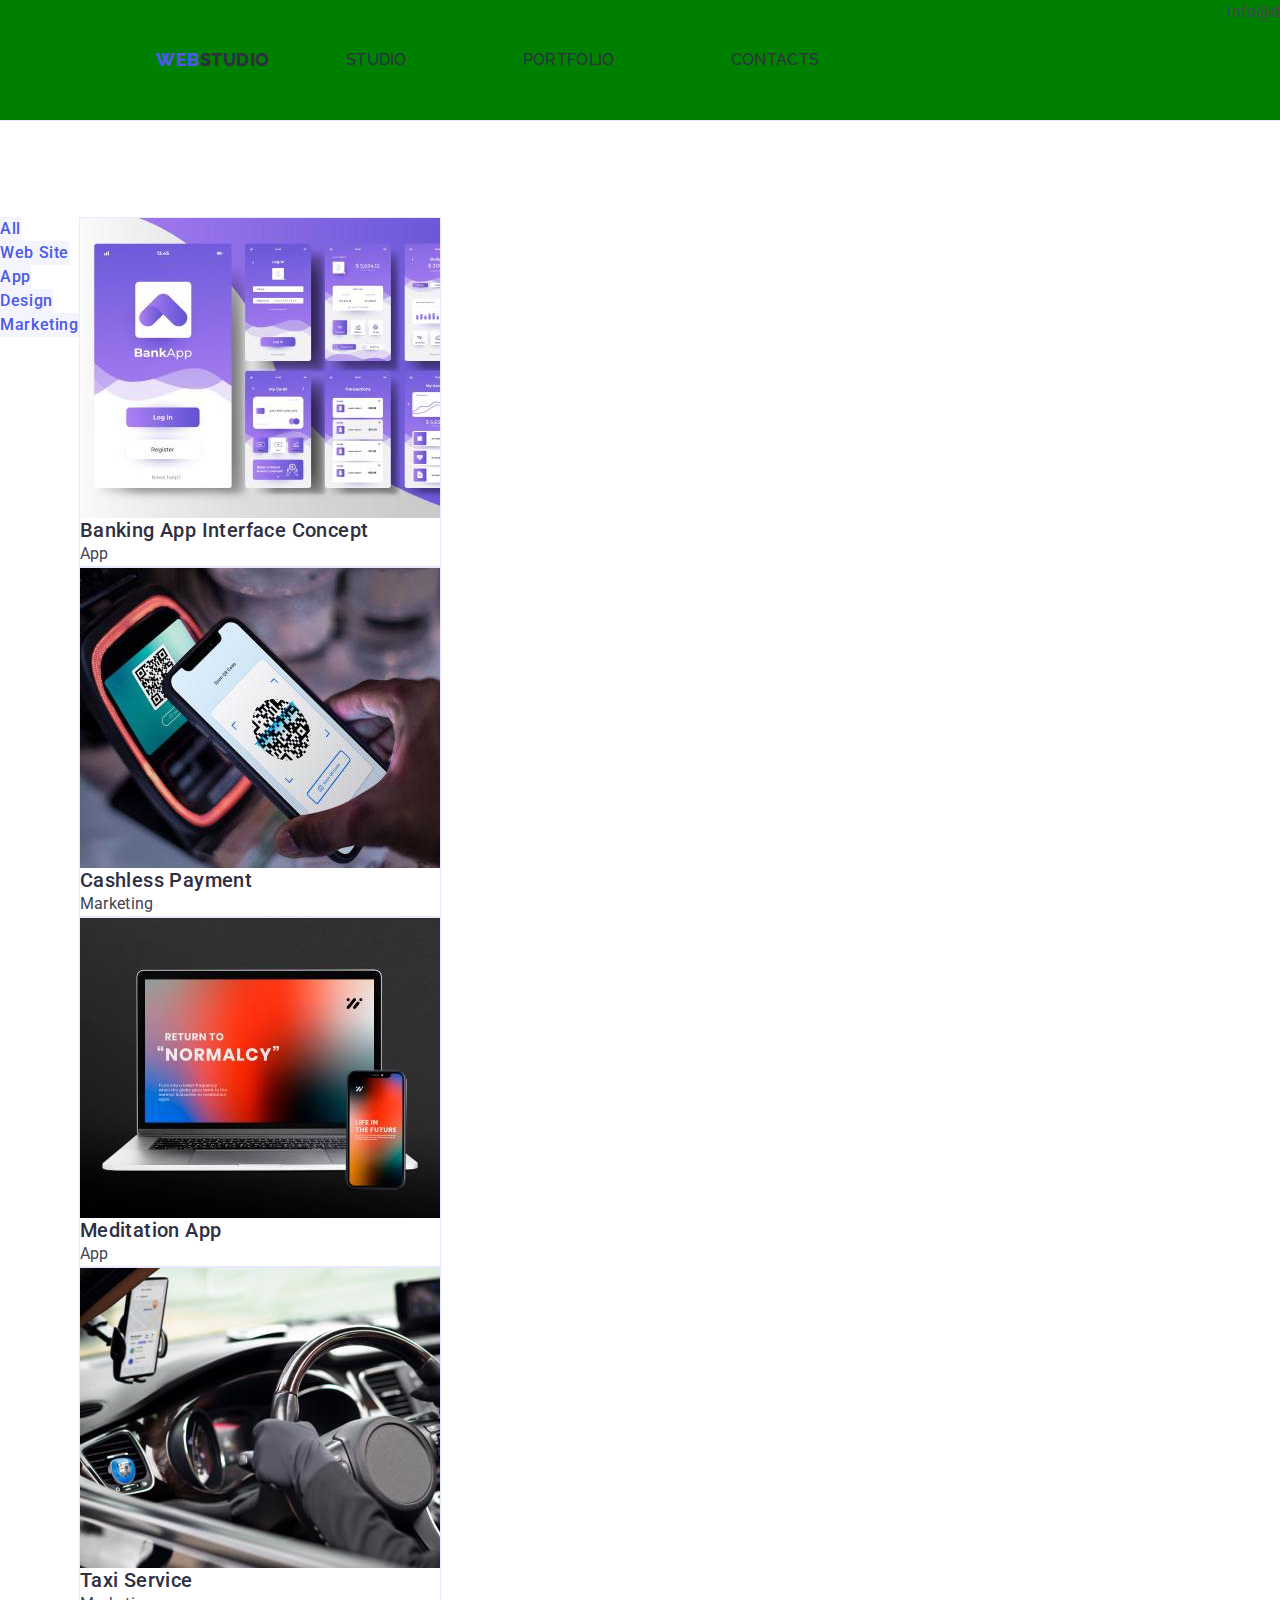
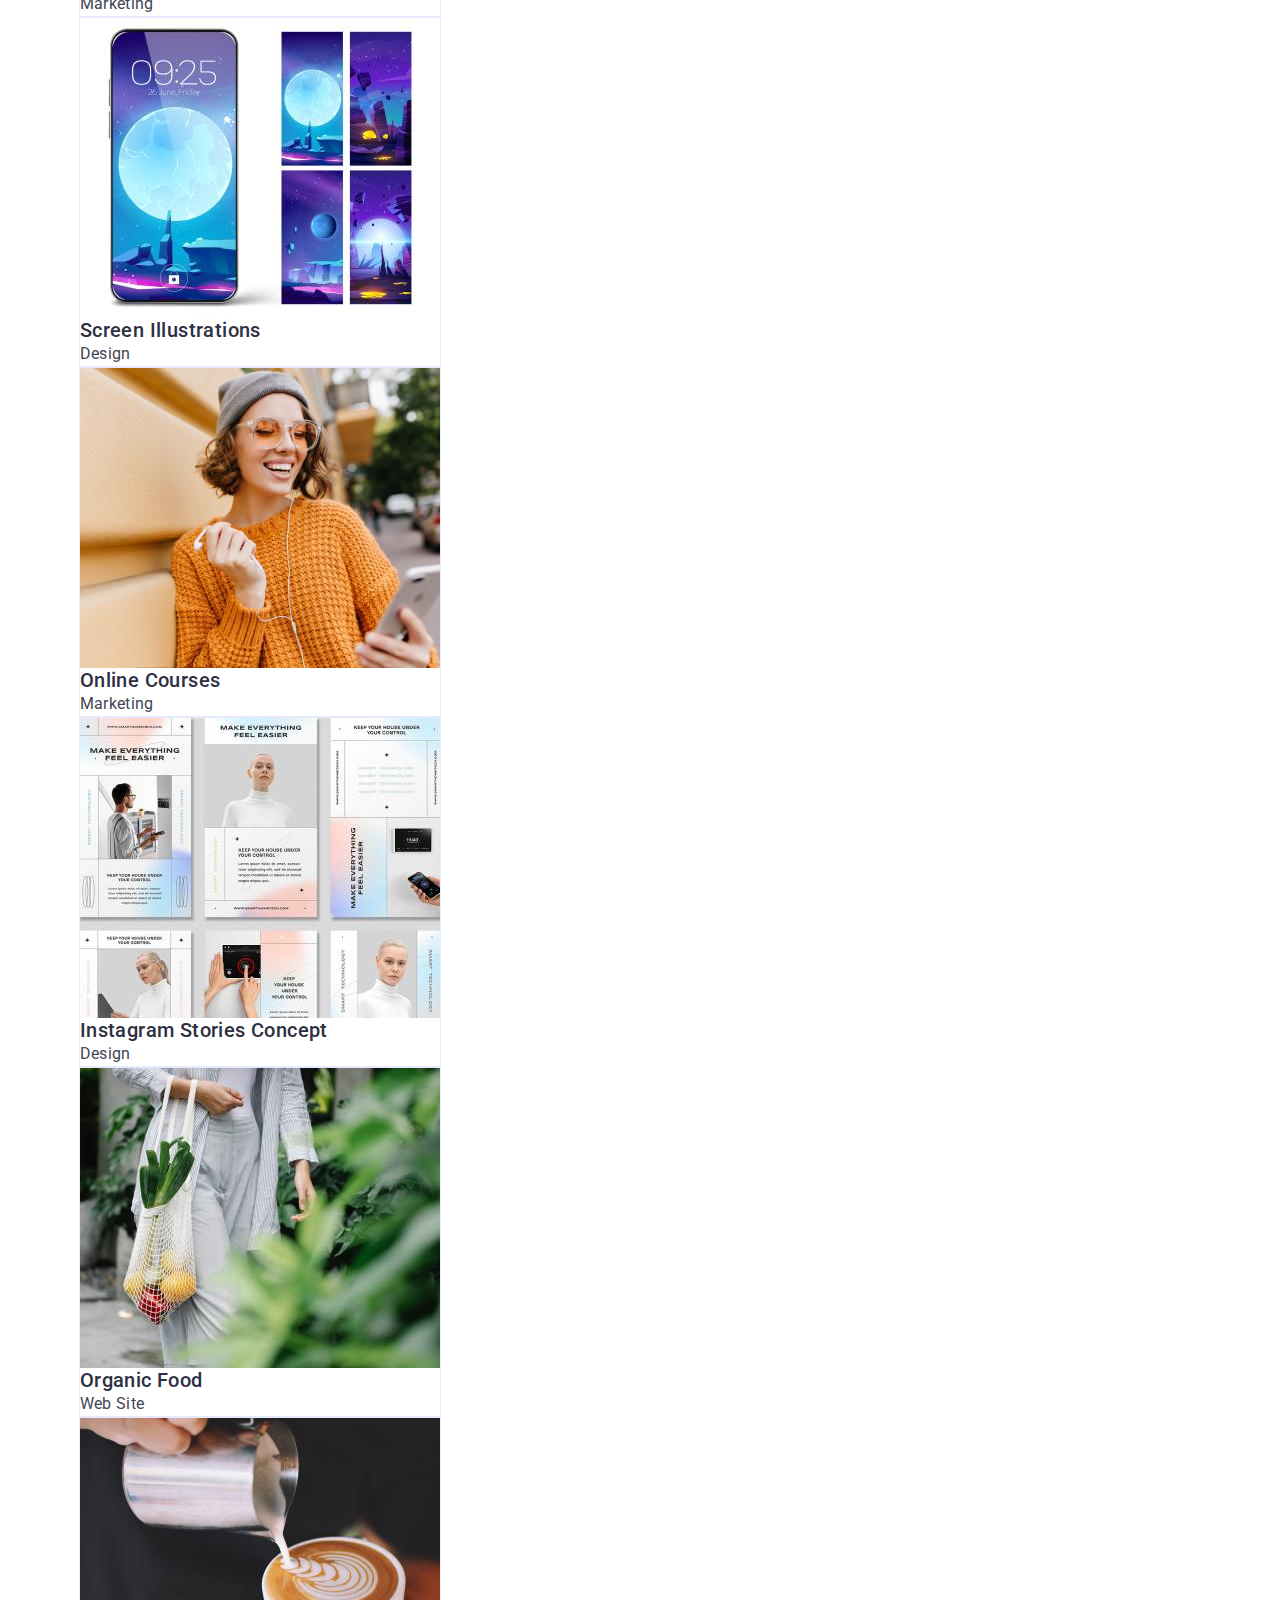
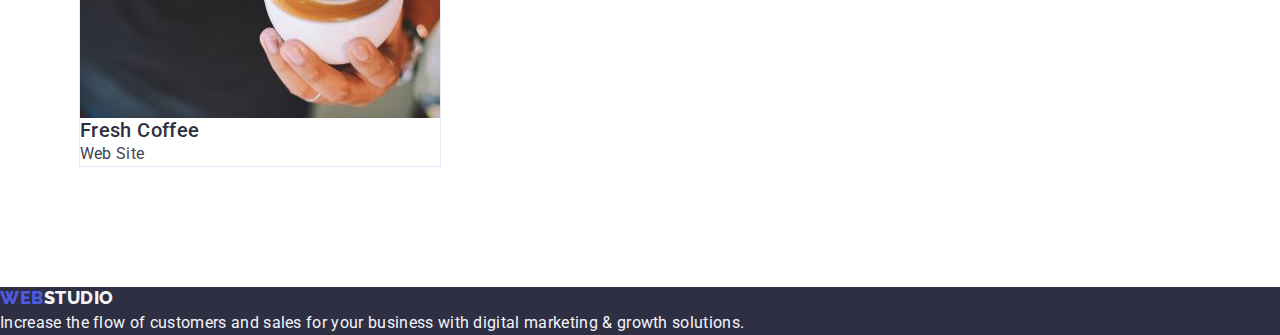
==== portfolio.html @ cff1f23f "revision-10" ====
<!DOCTYPE html>
<html lang="en">
  <head>
    <meta charset="UTF-8" />
    <meta name="viewport" content="width=device-width, initial-scale=1.0" />
    <title>Portfolio</title>
<link
    rel="stylesheet"
    href="https://cdnjs.cloudflare.com/ajax/libs/modern-normalize/1.0.0/modern-normalize.min.css"
  />
    <link rel="preconnect" href="https://fonts.googleapis.com" />
    <link rel="preconnect" href="https://fonts.gstatic.com" crossorigin />
    <link
      href="https://fonts.googleapis.com/css2?family=Raleway:wght@800&family=Roboto:wght@400;500;700;900&display=swap"
      rel="stylesheet"
    />
        <link rel="stylesheet" href="./css/styles.css"/>
  </head>
  <body>
    <header class="header">
      <div class="container">
        <nav class="nav">
          <a href="/index.html" class="link">Web<span class="logo-head">Studio</span></a>
          <ul class="list">
            <li class="list-item"><a href="./index.html" class="link">Studio</a></li>
            <li class="list-item"><a href="./portfolio.html" class="link">Portfolio</a></li>
            <li class="list-item"><a href="" class="link">Contacts</a></li>
          </ul>
        </nav>
        <address class="contacts">
          <ul class="list">
            <li class="list-item">
              <a href="mailto:info@devstudio.com" class="link">info@devstudio.com</a>
            </li>
            <li class="list-item">
              <a href="tel:+110001111111" class="link">+11 (000) 111-11-11</a>
            </li>
          </ul>
        </address>
      </div>
    </header>
    <main>
      <section class="portfolio">
        <div class="container">
          <h1 class="visually-hidden">Portfolio filter</h1>
          <div class="container"><ul class="list">
            <li><button type="button" class="filter-button">All</button></li>
            <li><button type="button" class="filter-button">Web Site</button></li>
            <li><button type="button" class="filter-button">App</button></li>
            <li><button type="button" class="filter-button">Design</button></li>
            <li><button type="button" class="filter-button">Marketing</button></li>
          </ul>
        </div>
        <div class="container">
          <ul class="list">
            <li class="pf-item">
              <div class="container">
                <a href="" class="link"><img src="./images/bank-app.jpg" alt="Banking App" width="360" />
                  <h2 class="item-title">Banking App Interface Concept</h2>
                  <p class="selection-p">App</p>
                </a>
              </div>
            </li>
            <li class="pf-item">
              <div class="container">
                <a href="" class="link">
                  <img src="./images/cashless.jpg" alt="Cashless Payment" width="360" />
                  <h2 class="item-title">Cashless Payment</h2>
                  <p class="selection-p">Marketing</p>
                </a>
              </div>
            </li>
            <li class="pf-item">
              <div class="container">
                <a href="" class="link">
                  <img src="./images/meditation.jpg" alt="Meditation App" width="360" />
                  <h2 class="item-title">Meditation App</h2>
                  <p class="selection-p">App</p>
                </a>
              </div>
            </li>
            <li class="pf-item">
              <div class="container">
                <a href="" class="link">
                  <img src="./images/taxi-service.jpg" alt="Taxi Service" width="360" />
                  <h2 class="item-title">Taxi Service</h2>
                  <p class="selection-p">Marketing</p>
                </a>
              </div>
            </li>
            <li class="pf-item">
              <div class="container">
                <a href="" class="link">
                  <img src="./images/wallpaper.jpg" alt="Screen Illustrations" width="360"/>
                  <h2 class="item-title">Screen Illustrations</h2>
                  <p class="selection-p">Design</p>
                </a>
              </div>
            </li>
            <li class="pf-item">
              <div class="container">
                <a href="" class="link">  
                  <img src="./images/online-course.jpg" alt="Online Courses" width="360"/>
                  <h2 class="item-title">Online Courses</h2>
                  <p class="selection-p">Marketing</p>
                </a>
              </div>
            </li>
            <li class="pf-item">
              <div class="container">
                <a href="" class="link">
                  <img src="./images/insta-stories.jpg" alt="Instagram Stories" width="360"/>
                  <h2 class="item-title">Instagram Stories Concept</h2>
                  <p class="selection-p">Design</p>
                </a>
              </div>
            </li>
            <li class="pf-item">
              <div class="container">
                <a href="" class="link">
                  <img src="./images/organic-food.jpg" alt="Organic Food" width="360" />
                  <h2 class="item-title">Organic Food</h2>
                  <p class="selection-p">Web Site</p>
                </a>
              </div>
            </li>
            <li class="pf-item">
              <div class="container">
                <a href="" class="link">
                  <img src="./images/coffee.jpg" alt="Coffee" width="360" />
                  <h2 class="item-title">Fresh Coffee</h2>
                  <p class="selection-p">Web Site</p>
                </a>
              </div>
            </li>
          </ul>
        </div>
      </section>
    </main>
    <footer class="footer">
        <a href="#" class="link">Web<span class="logo-footer">Studio</span></a>
        <p class="logo-p">Increase the flow of customers and sales for your business with digital marketing & growth solutions.</p>
    </footer>
  </body>
</html>
---- css/styles.css ----
:root {
  --iris: #4d5ae5;
  --cloud: #F4F4FD;
  --navy: #2E2F42;
  --cornflower: #E7E9FC;
  --slate: #434455;
  --ocean: #404BBF;
}

* {
margin: 0;
padding: 0;
}

.container {
  display: flex;
}

.section {
  padding: 120px ;
}

/* body/general format*/
body {
  font-family: "Roboto", sans-serif;
  color: var(--slate);
  font-size: 16px;
  font-weight: 400;
  line-height: 1.5;
  letter-spacing: 0.32px;
  background-color: #FFFFFF;
}

 .selection-p{
  font-family: "Roboto", sans-serif;
  color: var(--slate);
  font-size: 16px;
  font-weight: 400;
  line-height: 1.5;
  letter-spacing: 0.32px;
  background-color: #FFFFFF;
 }

 /* hidden */
.visually-hidden {
  position: absolute;
  width: 1px;
  height: 1px;
  margin: -1px;
  border: 0;
  padding: 0;
  
  white-space: nowrap;
  clip-path: inset(100%);
  clip: rect(0 0 0 0);
  overflow: hidden;
}

/* navy colored texts */
.logo-head,
.nav .list .link,
.list,
.section-title,
.item-title {
  color: var(--navy);
}

/* remove list style and padding */
.list {
  list-style: none;
  padding-left: 0;
}

/* link decoration */
.link {
  text-decoration: none;
}

/* ocean pseudo-class color */
.link:active,
.link:hover,
.link:focus, 
.nav .link:active,
.nav .link:hover,
.nav .link:focus, 
.contacts .link:active,
.contacts .link:hover,
.contacts .link:focus,
.footer .link:active,
.footer .link:hover,
.footer .link:focus {
  color: var(--ocean);
}

/* TEXT FORMATS*/
/* H2 */
.section-title {
  font-size: 36px;
  font-weight: 700;
  line-height: 1.11;
  letter-spacing: 0.72px;
  text-transform: capitalize;
  text-align: center;
}

/* h3 */
.item-title {
  font-size: 20px;
  font-weight: 500;
  line-height: 1.2;
  letter-spacing: 0.02em;
}

/* buttons */
.hero-button,
.filter-button {
  font-family: "Roboto", sans-serif;
  font-size: 16px;
  font-weight: 500;
  line-height: 1.5;
  letter-spacing: 0.04em;
  cursor: pointer;
  border: 0;
}

/* image */
img {
  display: block;
}

.nav .link,
.footer .link {
  color: var(--iris);
  font-family: "Raleway", sans-serif;
  font-size: 18px;
  font-weight: 800;
  line-height: 1.17;
  letter-spacing: 0.54px;
  text-transform: uppercase;
}
.header {
  display: flex;
  width: 1440px;
  flex-shrink: 0;
  background-color: green;
  align-items: center;
  border-bottom: 1px solid var(--cornflower);
}

.header .container {
  width: 1158px;
  margin: 0 auto;
  padding: 0 15px;
}

.nav .link {
  margin-right: 76px;
}

/* nav format */
.nav .list .link {
  font-size: 16px;
  font-weight: 500;
  line-height: 1.5;
  letter-spacing: 0.32px;
  padding: 24px 0;
}

.nav {
  display: flex;
  flex-direction: row;
  margin-right: 332px;
  align-items: center;
}

.container .nav .list,
.container .contacts .list {
  display: flex;
  align-items: flex-start;
  gap: 40px;
}

/* contacts format */
.contacts,
.contacts .link {
  font-style: normal;
  color: var(--slate);
}

/* Main format */
/* Hero/Section 1 Format*/
.hero-section {
  background-color: var(--navy);
}
.hero-title {
    font-size: 56px;
    font-weight: 700;
    line-height: 1.07; /* 107.143% */
    letter-spacing: 0.02em;
    text-align: center;
    color: #FFFFFF;
}
.hero-button{
  background-color: var(--iris);
  color: #FFFFFF;
}

.hero-button:hover,
.hero-button:active,
.filter-button:active,
.filter-button:hover,
.hero-button:focus,
.filter-button:focus  {
  background-color: var(--ocean);
  color: #FFFFFF
}

/* section4 */
.section-four{
  text-align: center;
  background-color: var(--cloud);
}
.team-list {
  background-color: #FFFFFF;
}

/* Footer */
.footer,
.logo-footer{
  color: var(--cloud);
}

.footer{
  background-color: var(--navy);
}


/* Portfolio */

.portfolio {
  padding: 96px 0 120px 0;
}

.filter-button{
  background-color: var(--cloud);
  color: var(--iris);
  text-align: center;
}

/* item format */
.pf-item,
.report,
.apps,
.articles {
  border: 1px solid var(--cornflower);
  background: #FFFFFF;
}
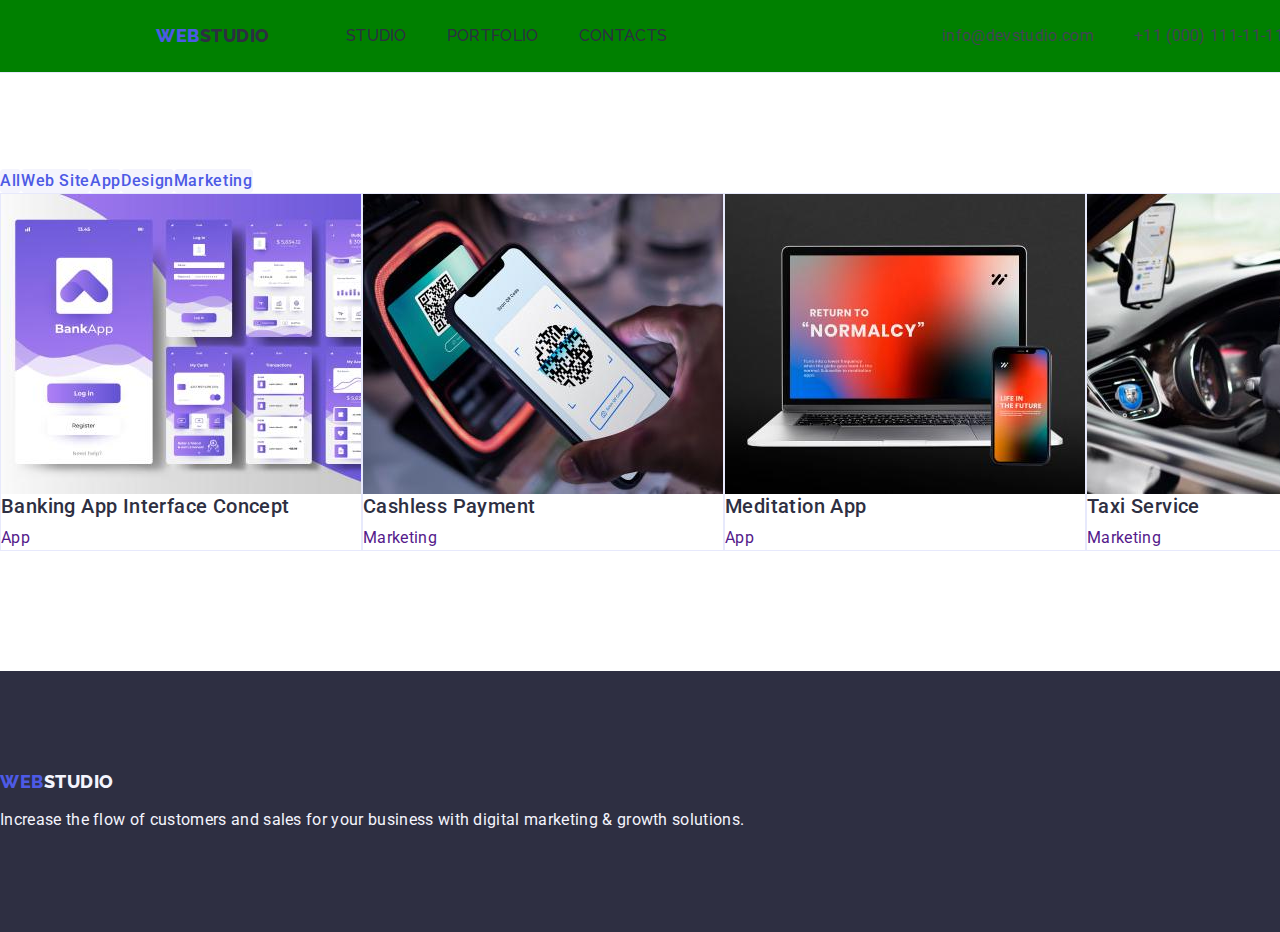
==== commit 06afb599: "revision-20" ====
--- a/portfolio.html
+++ b/portfolio.html
@@ -43,16 +43,14 @@
       <section class="portfolio">
         <div class="container">
           <h1 class="visually-hidden">Portfolio filter</h1>
-          <div class="container"><ul class="list">
+          <ul class="list filter">
             <li><button type="button" class="filter-button">All</button></li>
             <li><button type="button" class="filter-button">Web Site</button></li>
             <li><button type="button" class="filter-button">App</button></li>
             <li><button type="button" class="filter-button">Design</button></li>
             <li><button type="button" class="filter-button">Marketing</button></li>
           </ul>
-        </div>
-        <div class="container">
-          <ul class="list">
+          <ul class="list items">
             <li class="pf-item">
               <div class="container">
                 <a href="" class="link"><img src="./images/bank-app.jpg" alt="Banking App" width="360" />
--- a/css/styles.css
+++ b/css/styles.css
@@ -10,10 +10,6 @@
 * {
 margin: 0;
 padding: 0;
-}
-
-.container {
-  display: flex;
 }
 
 .section {
@@ -31,15 +27,6 @@
   background-color: #FFFFFF;
 }
 
- .selection-p{
-  font-family: "Roboto", sans-serif;
-  color: var(--slate);
-  font-size: 16px;
-  font-weight: 400;
-  line-height: 1.5;
-  letter-spacing: 0.32px;
-  background-color: #FFFFFF;
- }
 
  /* hidden */
 .visually-hidden {
@@ -49,7 +36,6 @@
   margin: -1px;
   border: 0;
   padding: 0;
-  
   white-space: nowrap;
   clip-path: inset(100%);
   clip: rect(0 0 0 0);
@@ -120,7 +106,8 @@
   line-height: 1.5;
   letter-spacing: 0.04em;
   cursor: pointer;
-  border: 0;
+  border-radius: 4px;
+  border: none;
 }
 
 /* image */
@@ -151,32 +138,35 @@
   width: 1158px;
   margin: 0 auto;
   padding: 0 15px;
+  display: flex;
+  align-items: center;
+  justify-content: space-between;
 }
 
 .nav .link {
+  display: flex;
   margin-right: 76px;
+  align-items: center;
 }
 
 /* nav format */
 .nav .list .link {
+  display: inline-flex;
   font-size: 16px;
   font-weight: 500;
   line-height: 1.5;
   letter-spacing: 0.32px;
   padding: 24px 0;
+  margin: 0;
 }
 
 .nav {
   display: flex;
-  flex-direction: row;
-  margin-right: 332px;
-  align-items: center;
 }
 
 .container .nav .list,
 .container .contacts .list {
   display: flex;
-  align-items: flex-start;
   gap: 40px;
 }
 
@@ -191,7 +181,9 @@
 /* Hero/Section 1 Format*/
 .hero-section {
   background-color: var(--navy);
-}
+  padding: 188px 0;
+}
+
 .hero-title {
     font-size: 56px;
     font-weight: 700;
@@ -199,10 +191,13 @@
     letter-spacing: 0.02em;
     text-align: center;
     color: #FFFFFF;
+    max-width: 496px;
 }
 .hero-button{
   background-color: var(--iris);
   color: #FFFFFF;
+  min-width: 169px;
+  height: 56px;
 }
 
 .hero-button:hover,
@@ -215,13 +210,59 @@
   color: #FFFFFF
 }
 
+
+/* section 2 */
+.section-two {
+  padding: 120px 0;
+}
+
+.section .container .list {
+  display: flex;
+  gap: 24px;
+}
+
+.section-two .list {
+flex-basis: calc((100% - 3 * 24px) / 3);
+}
+
+.section-two .item-title {
+  margin-bottom: 8px;
+}
+
+/* section 3 */
+ .section-title {
+  margin-bottom: 72px;
+}
+
+.section-three .list {
+  flex-basis: calc((100% - 48px) / 3);
+}
+
 /* section4 */
 .section-four{
   text-align: center;
   background-color: var(--cloud);
-}
+  padding: 120px 0;
+}
+
 .team-list {
   background-color: #FFFFFF;
+}
+
+.section-four {
+  flex-basis: calc((100 % - 3 * 24px) / 4);
+}
+
+.section-four .team-list {
+  border-radius: 0 0 4px 4px;
+}
+
+.section-four .container {
+  padding: 32px 0;
+}
+
+.item-title {
+  margin-bottom: 8px;
 }
 
 /* Footer */
@@ -232,13 +273,26 @@
 
 .footer{
   background-color: var(--navy);
-}
-
+  padding: 100px 0;
+}
+
+.footer .link {
+  display: inline-block;
+  margin-bottom: 16px;
+}
 
 /* Portfolio */
 
 .portfolio {
   padding: 96px 0 120px 0;
+}
+
+.portfolio .container{
+  display: block;
+}
+.filter,
+.items {
+  display: flex;
 }
 
 .filter-button{
@@ -249,9 +303,7 @@
 
 /* item format */
 .pf-item,
-.report,
-.apps,
-.articles {
+.wwd {
   border: 1px solid var(--cornflower);
   background: #FFFFFF;
 }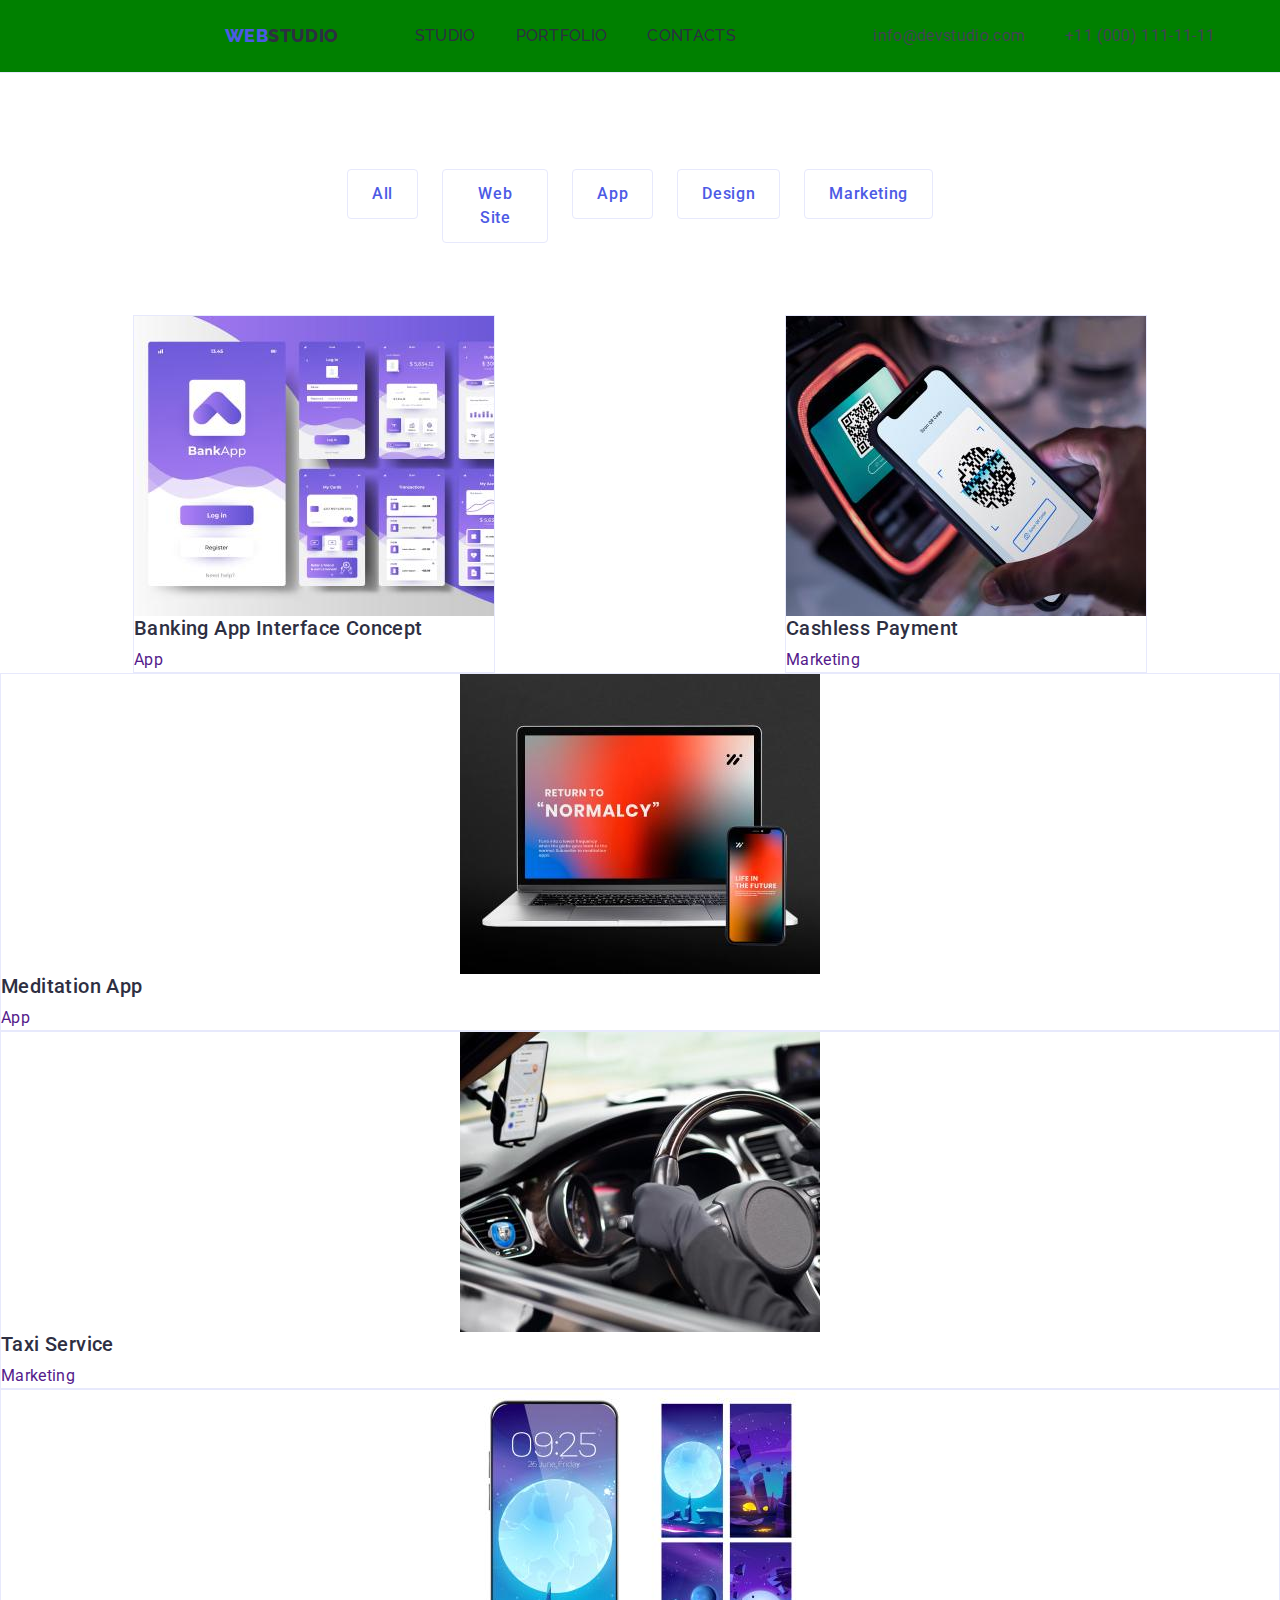
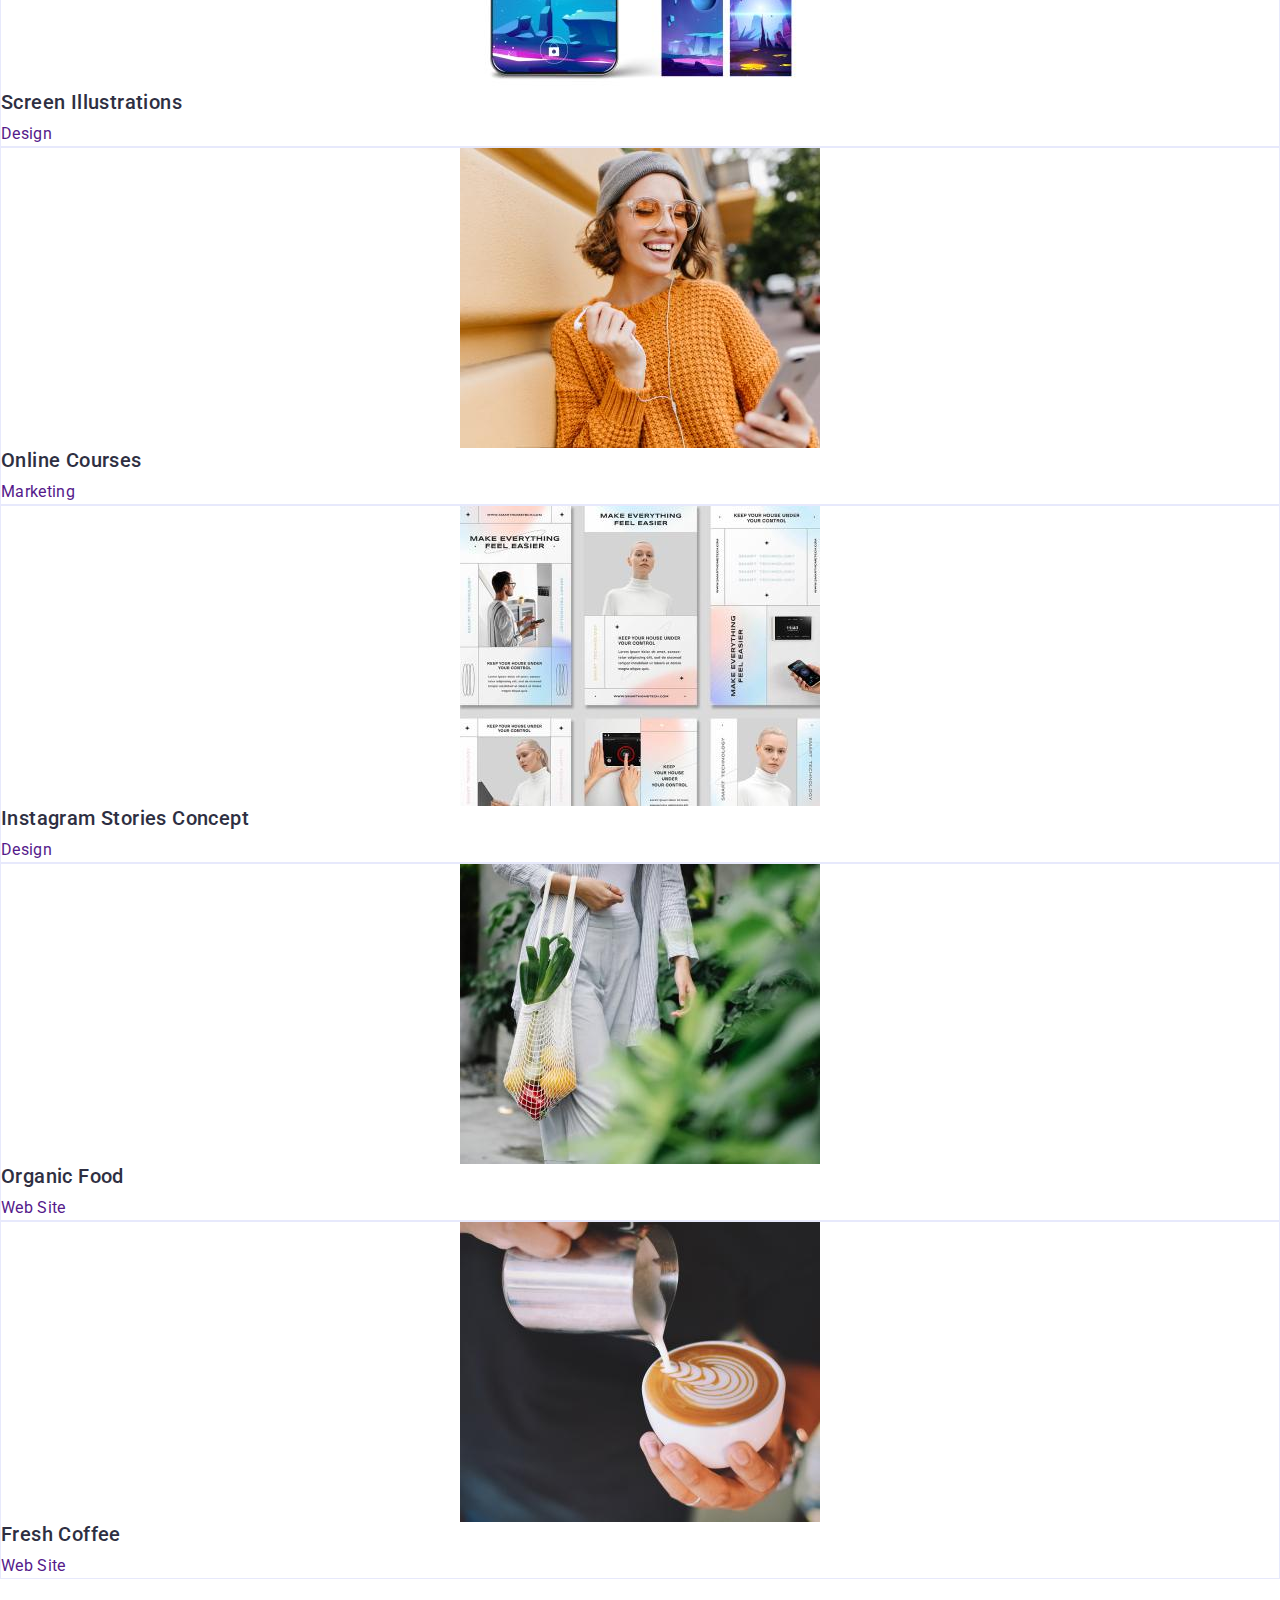
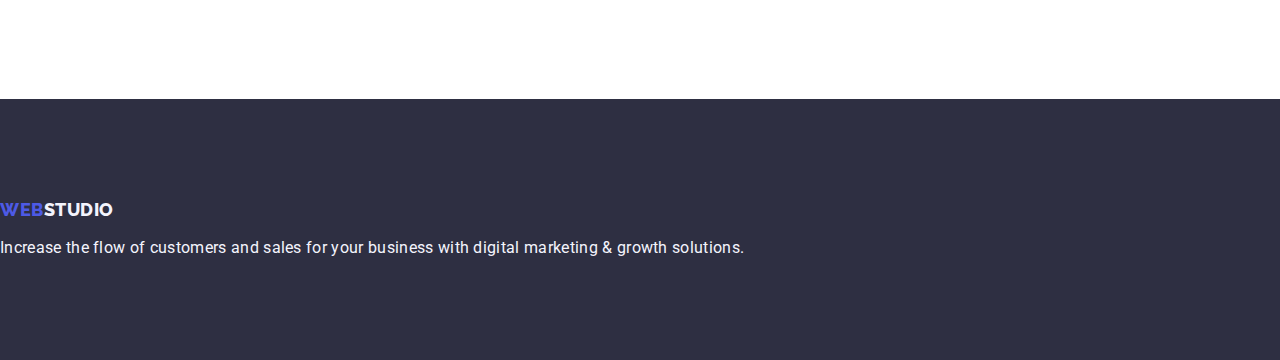
==== commit 173b3771: "revision-26" ====
--- a/portfolio.html
+++ b/portfolio.html
@@ -52,19 +52,20 @@
           </ul>
           <ul class="list items">
             <li class="pf-item">
-              <div class="container">
-                <a href="" class="link"><img src="./images/bank-app.jpg" alt="Banking App" width="360" />
-                  <h2 class="item-title">Banking App Interface Concept</h2>
-                  <p class="selection-p">App</p>
-                </a>
-              </div>
+              <a href="" class="link"><img src="./images/bank-app.jpg" alt="Banking App" width="360" />
+                <div class="container">
+                    <h2 class="item-title">Banking App Interface Concept</h2>
+                    <p class="selection-p">App</p>
+                </div>
+              </a>
             </li>
             <li class="pf-item">
-              <div class="container">
                 <a href="" class="link">
                   <img src="./images/cashless.jpg" alt="Cashless Payment" width="360" />
+                <div class="container">
                   <h2 class="item-title">Cashless Payment</h2>
                   <p class="selection-p">Marketing</p>
+                </div>
                 </a>
               </div>
             </li>
--- a/css/styles.css
+++ b/css/styles.css
@@ -8,8 +8,9 @@
 }
 
 * {
-margin: 0;
+margin: 0 auto;
 padding: 0;
+max-width: 1440px;
 }
 
 .section {
@@ -162,6 +163,7 @@
 
 .nav {
   display: flex;
+  align-items: center;
 }
 
 .container .nav .list,
@@ -198,6 +200,8 @@
   color: #FFFFFF;
   min-width: 169px;
   height: 56px;
+  display: block;
+  margin: 0 auto;
 }
 
 .hero-button:hover,
@@ -207,7 +211,8 @@
 .hero-button:focus,
 .filter-button:focus  {
   background-color: var(--ocean);
-  color: #FFFFFF
+  color: #FFFFFF ;
+  border-style: 1px solid transparent;
 }
 
 
@@ -219,10 +224,11 @@
 .section .container .list {
   display: flex;
   gap: 24px;
+  width: 1128px;
 }
 
 .section-two .list {
-flex-basis: calc((100% - 3 * 24px) / 3);
+width: calc((100% - 72px) / 4);
 }
 
 .section-two .item-title {
@@ -235,7 +241,7 @@
 }
 
 .section-three .list {
-  flex-basis: calc((100% - 48px) / 3);
+width: calc((100% - 3 * 16px) / 3);
 }
 
 /* section4 */
@@ -249,8 +255,8 @@
   background-color: #FFFFFF;
 }
 
-.section-four {
-  flex-basis: calc((100 % - 3 * 24px) / 4);
+.section-four .list {
+ width: calc((100% - 3 * 24px) / 4);
 }
 
 .section-four .team-list {
@@ -290,20 +296,33 @@
 .portfolio .container{
   display: block;
 }
-.filter,
-.items {
-  display: flex;
+
+.portfolio .container .filter {
+  display: flex;
+  justify-content: center;
+  gap: 24px;
+  max-width: 586px;
+  margin-bottom: 72px;
+}
+
+.portfolio .container .items {
+  display: flex;
+  flex-wrap: wrap;
+  column-gap: 24px;
+  row-gap: 48px;
 }
 
 .filter-button{
   background-color: var(--cloud);
   color: var(--iris);
   text-align: center;
+  padding: 12px 24px;
 }
 
 /* item format */
 .pf-item,
-.wwd {
+.wwd,
+.filter-button {
   border: 1px solid var(--cornflower);
   background: #FFFFFF;
 }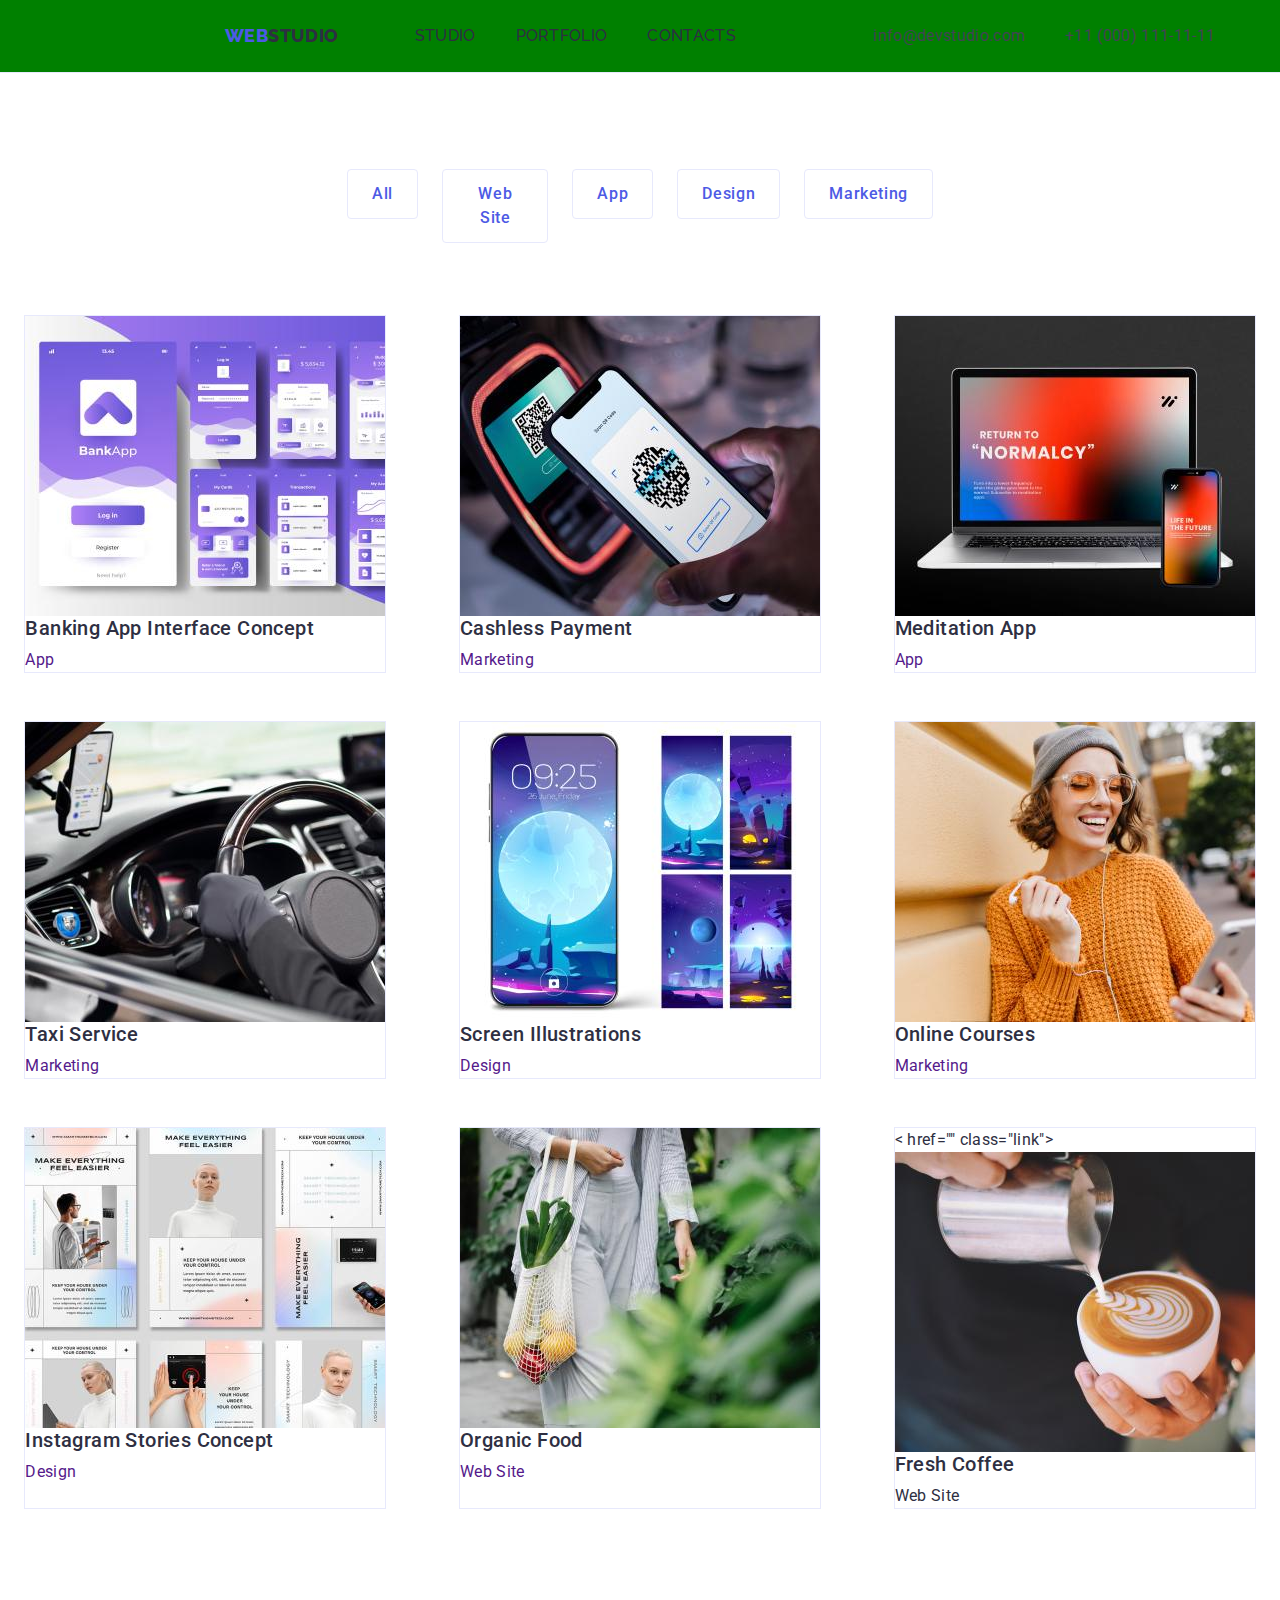
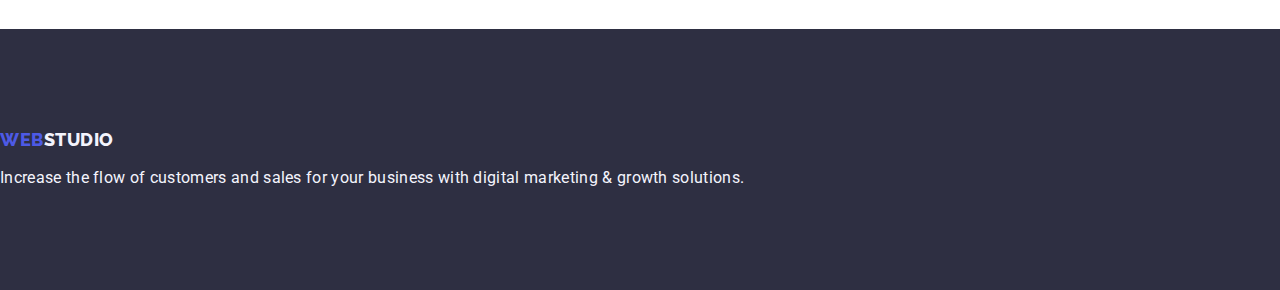
==== commit 7cd97c2e: "revision 28" ====
--- a/portfolio.html
+++ b/portfolio.html
@@ -50,15 +50,18 @@
             <li><button type="button" class="filter-button">Design</button></li>
             <li><button type="button" class="filter-button">Marketing</button></li>
           </ul>
+
           <ul class="list items">
             <li class="pf-item">
-              <a href="" class="link"><img src="./images/bank-app.jpg" alt="Banking App" width="360" />
+              <a href="" class="link">
+                <img src="./images/bank-app.jpg" alt="Banking App" width="360" />
                 <div class="container">
                     <h2 class="item-title">Banking App Interface Concept</h2>
                     <p class="selection-p">App</p>
                 </div>
               </a>
             </li>
+
             <li class="pf-item">
                 <a href="" class="link">
                   <img src="./images/cashless.jpg" alt="Cashless Payment" width="360" />
@@ -67,70 +70,71 @@
                   <p class="selection-p">Marketing</p>
                 </div>
                 </a>
-              </div>
+            </li>
+
+            <li class="pf-item">
+              <a href="" class="link">
+                <img src="./images/meditation.jpg" alt="Meditation App" width="360" />
+                <div class="container">
+                  <h2 class="item-title">Meditation App</h2>
+                  <p class="selection-p">App</p>
+                </div>
+              </a>
+            </li>
+
+            <li class="pf-item">
+              <a href="" class="link">
+                  <img src="./images/taxi-service.jpg" alt="Taxi Service" width="360" />
+                <div class="container">
+                  <h2 class="item-title">Taxi Service</h2>
+                  <p class="selection-p">Marketing</p>
+                </div>
+              </a>
             </li>
             <li class="pf-item">
-              <div class="container">
-                <a href="" class="link">
-                  <img src="./images/meditation.jpg" alt="Meditation App" width="360" />
-                  <h2 class="item-title">Meditation App</h2>
-                  <p class="selection-p">App</p>
-                </a>
-              </div>
+              <a href="" class="link">
+                  <img src="./images/wallpaper.jpg" alt="Screen Illustrations" width="360"/>
+                <div class="container">
+                  <h2 class="item-title">Screen Illustrations</h2>
+                  <p class="selection-p">Design</p>
+                </div>
+              </a>
             </li>
             <li class="pf-item">
-              <div class="container">
-                <a href="" class="link">
-                  <img src="./images/taxi-service.jpg" alt="Taxi Service" width="360" />
-                  <h2 class="item-title">Taxi Service</h2>
+              <a href="" class="link">  
+                  <img src="./images/online-course.jpg" alt="Online Courses" width="360"/>
+                <div class="container">
+                  <h2 class="item-title">Online Courses</h2>
                   <p class="selection-p">Marketing</p>
-                </a>
-              </div>
+                </div>
+              </a>
             </li>
             <li class="pf-item">
-              <div class="container">
-                <a href="" class="link">
-                  <img src="./images/wallpaper.jpg" alt="Screen Illustrations" width="360"/>
-                  <h2 class="item-title">Screen Illustrations</h2>
+              <a href="" class="link">
+                  <img src="./images/insta-stories.jpg" alt="Instagram Stories" width="360"/>
+                <div class="container">
+                  <h2 class="item-title">Instagram Stories Concept</h2>
                   <p class="selection-p">Design</p>
-                </a>
-              </div>
+                </div>
+              </a>
             </li>
             <li class="pf-item">
-              <div class="container">
-                <a href="" class="link">  
-                  <img src="./images/online-course.jpg" alt="Online Courses" width="360"/>
-                  <h2 class="item-title">Online Courses</h2>
-                  <p class="selection-p">Marketing</p>
-                </a>
-              </div>
+              <a href="" class="link">
+                  <img src="./images/organic-food.jpg" alt="Organic Food" width="360" />
+                <div class="container">
+                  <h2 class="item-title">Organic Food</h2>
+                  <p class="selection-p">Web Site</p>
+                </div>
+              </a>
             </li>
             <li class="pf-item">
-              <div class="container">
-                <a href="" class="link">
-                  <img src="./images/insta-stories.jpg" alt="Instagram Stories" width="360"/>
-                  <h2 class="item-title">Instagram Stories Concept</h2>
-                  <p class="selection-p">Design</p>
-                </a>
-              </div>
-            </li>
-            <li class="pf-item">
-              <div class="container">
-                <a href="" class="link">
-                  <img src="./images/organic-food.jpg" alt="Organic Food" width="360" />
-                  <h2 class="item-title">Organic Food</h2>
-                  <p class="selection-p">Web Site</p>
-                </a>
-              </div>
-            </li>
-            <li class="pf-item">
-              <div class="container">
-                <a href="" class="link">
+              < href="" class="link">
                   <img src="./images/coffee.jpg" alt="Coffee" width="360" />
+                <div class="container">
                   <h2 class="item-title">Fresh Coffee</h2>
                   <p class="selection-p">Web Site</p>
-                </a>
-              </div>
+                </div>
+              </a>
             </li>
           </ul>
         </div>
--- a/css/styles.css
+++ b/css/styles.css
@@ -212,7 +212,6 @@
 .filter-button:focus  {
   background-color: var(--ocean);
   color: #FFFFFF ;
-  border-style: 1px solid transparent;
 }
 
 
@@ -325,4 +324,10 @@
 .filter-button {
   border: 1px solid var(--cornflower);
   background: #FFFFFF;
+}
+
+.filter-button:active,
+.filter-button:focus,
+.filter-button:hover {
+  border: 1px solid transparent;
 }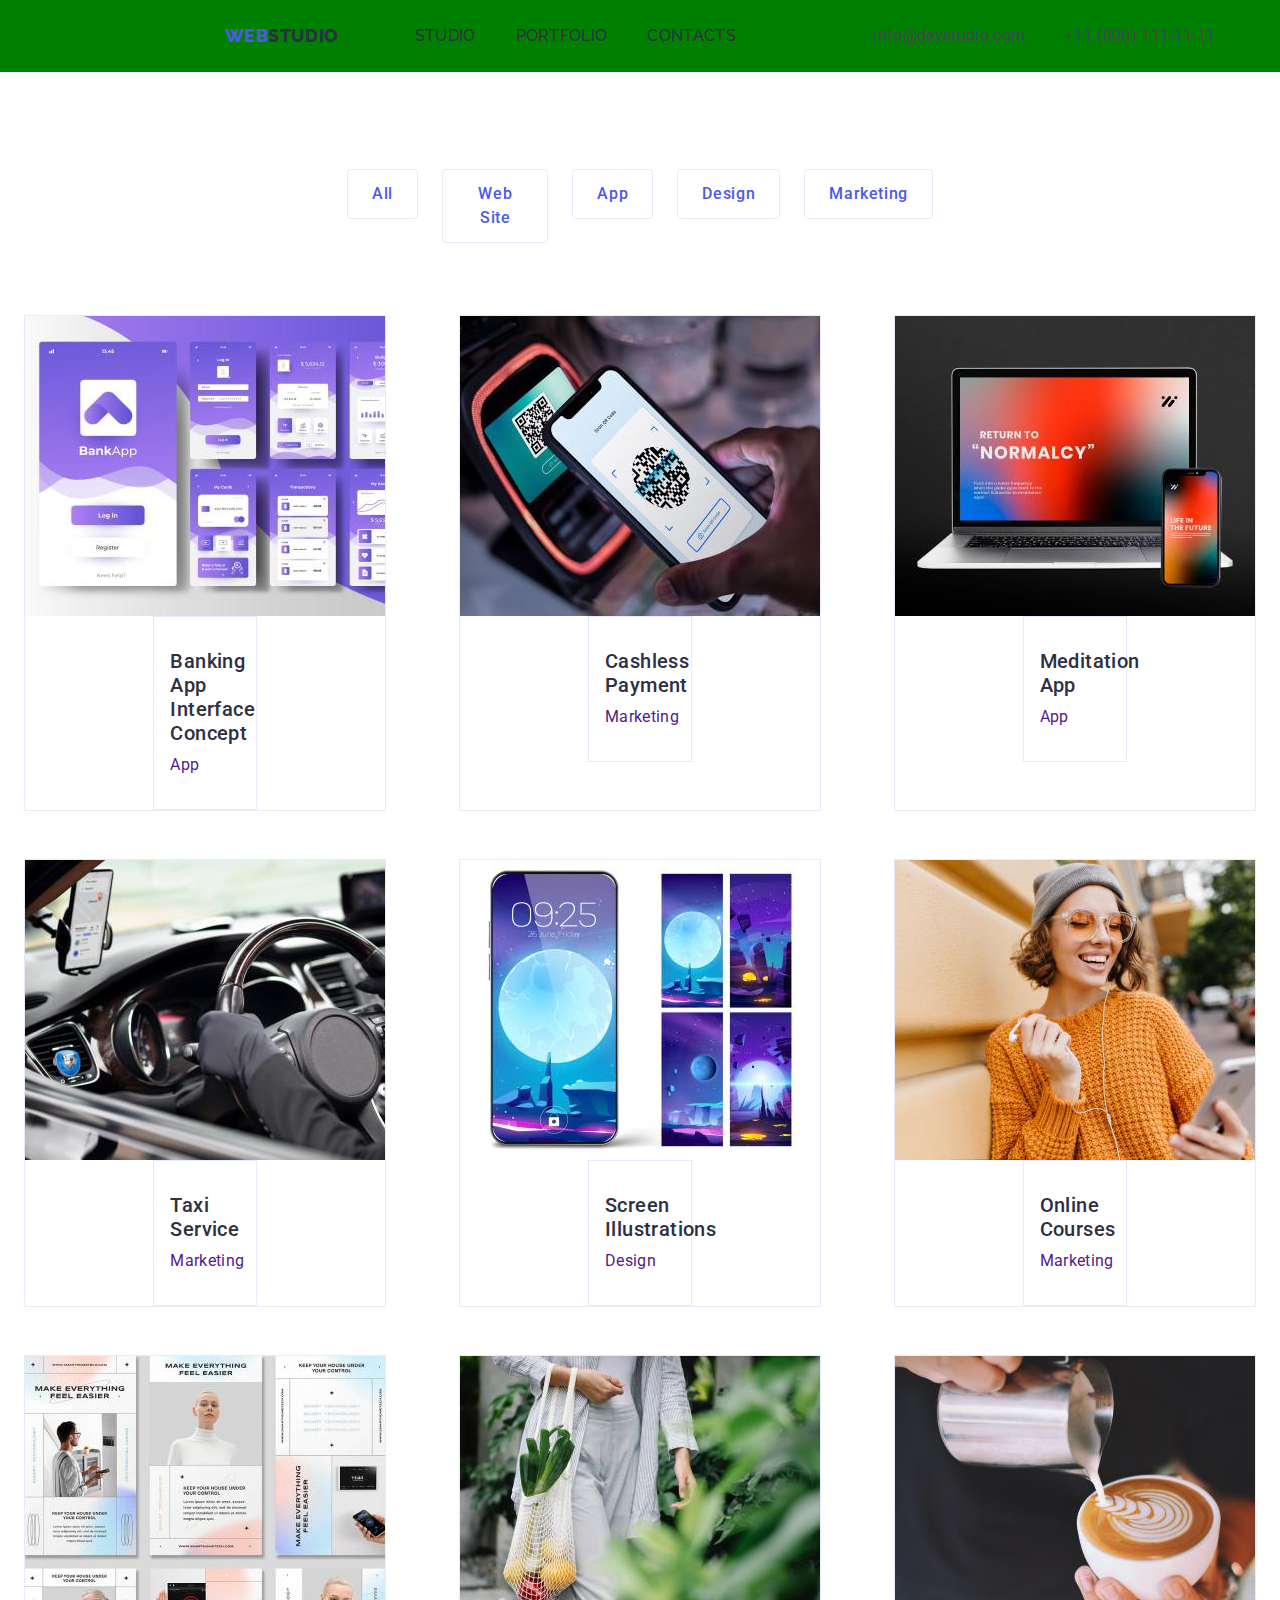
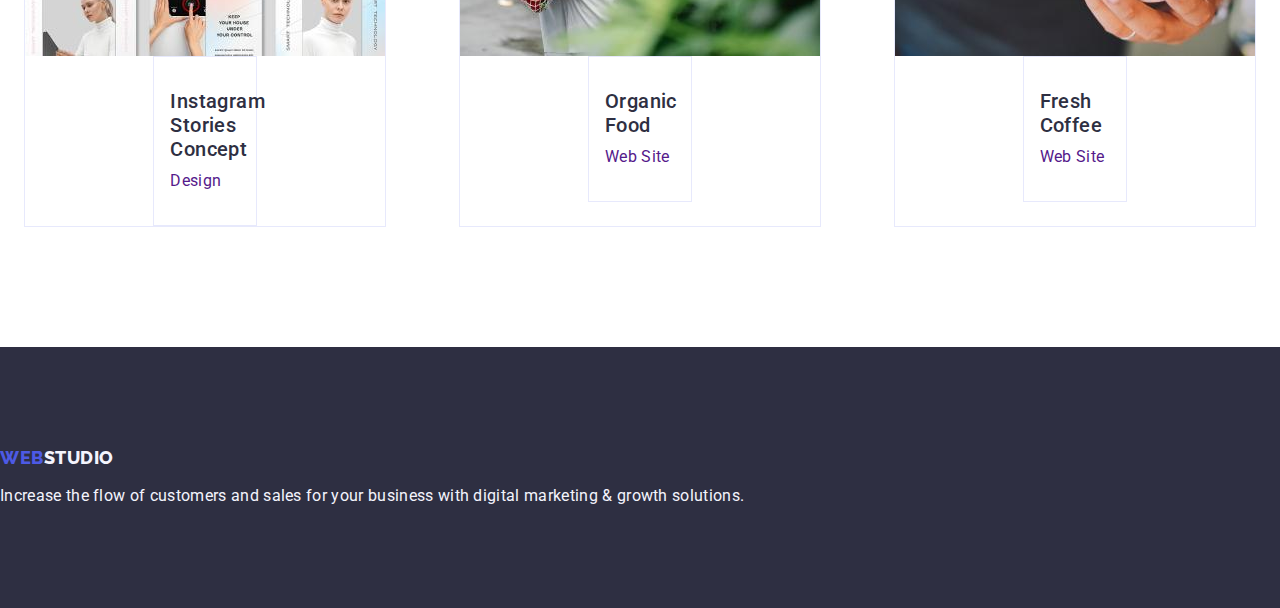
==== commit 4833c5f8: "revision-30" ====
--- a/portfolio.html
+++ b/portfolio.html
@@ -128,7 +128,7 @@
               </a>
             </li>
             <li class="pf-item">
-              < href="" class="link">
+              <a href="" class="link">
                   <img src="./images/coffee.jpg" alt="Coffee" width="360" />
                 <div class="container">
                   <h2 class="item-title">Fresh Coffee</h2>
--- a/css/styles.css
+++ b/css/styles.css
@@ -330,4 +330,11 @@
 .filter-button:focus,
 .filter-button:hover {
   border: 1px solid transparent;
-}+}
+
+.pf-item .container {
+  padding: 32px 16px;
+  border: 1px solid var(--cornflower);
+  width: calc((100% - 48px) / 3);
+}
+
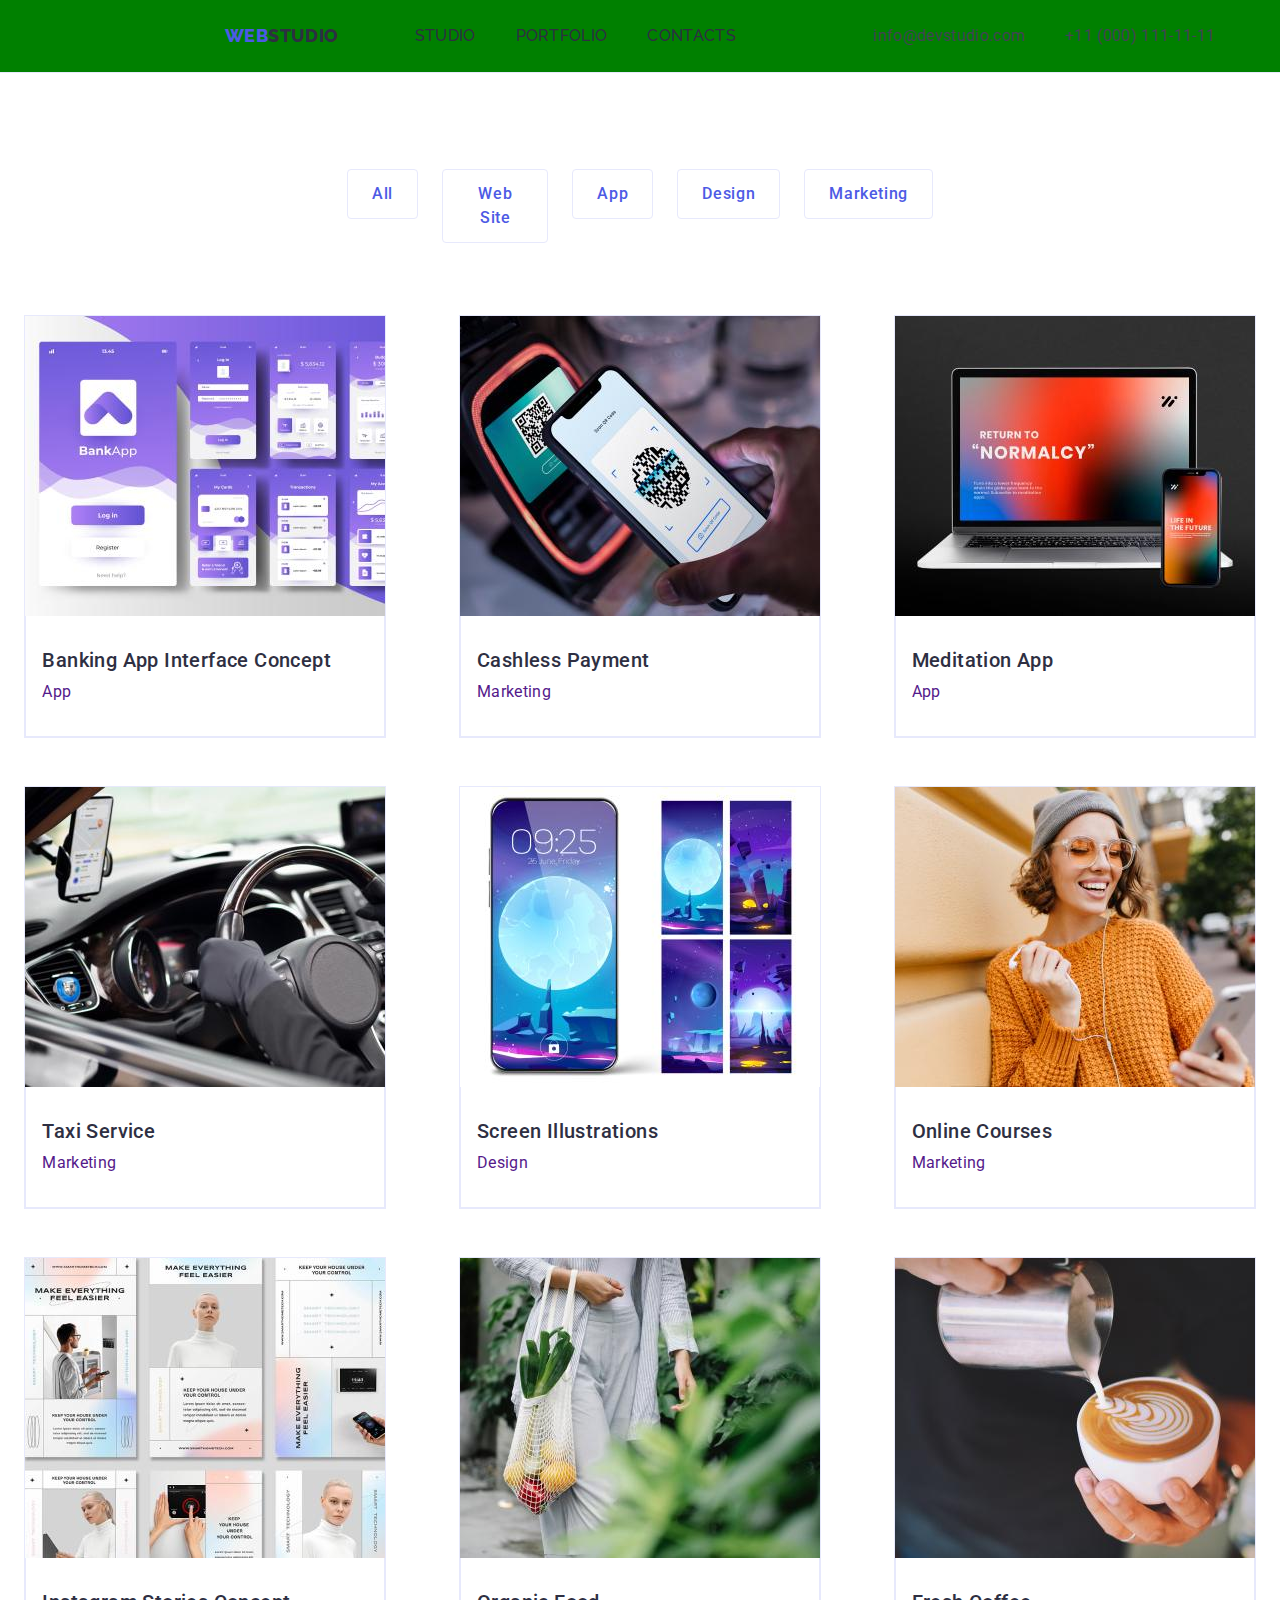
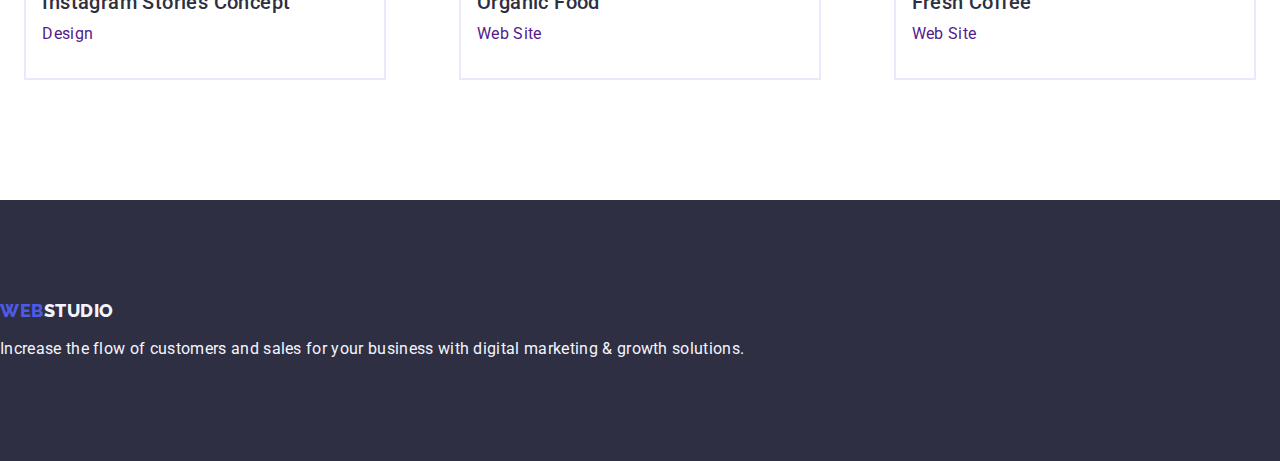
==== commit 23d149f7: "revision--31" ====
--- a/portfolio.html
+++ b/portfolio.html
@@ -61,7 +61,6 @@
                 </div>
               </a>
             </li>
-
             <li class="pf-item">
                 <a href="" class="link">
                   <img src="./images/cashless.jpg" alt="Cashless Payment" width="360" />
--- a/css/styles.css
+++ b/css/styles.css
@@ -335,6 +335,10 @@
 .pf-item .container {
   padding: 32px 16px;
   border: 1px solid var(--cornflower);
+  border-top: none;
+}
+
+.portfolio .list-items .pf-item {
   width: calc((100% - 48px) / 3);
 }
 
